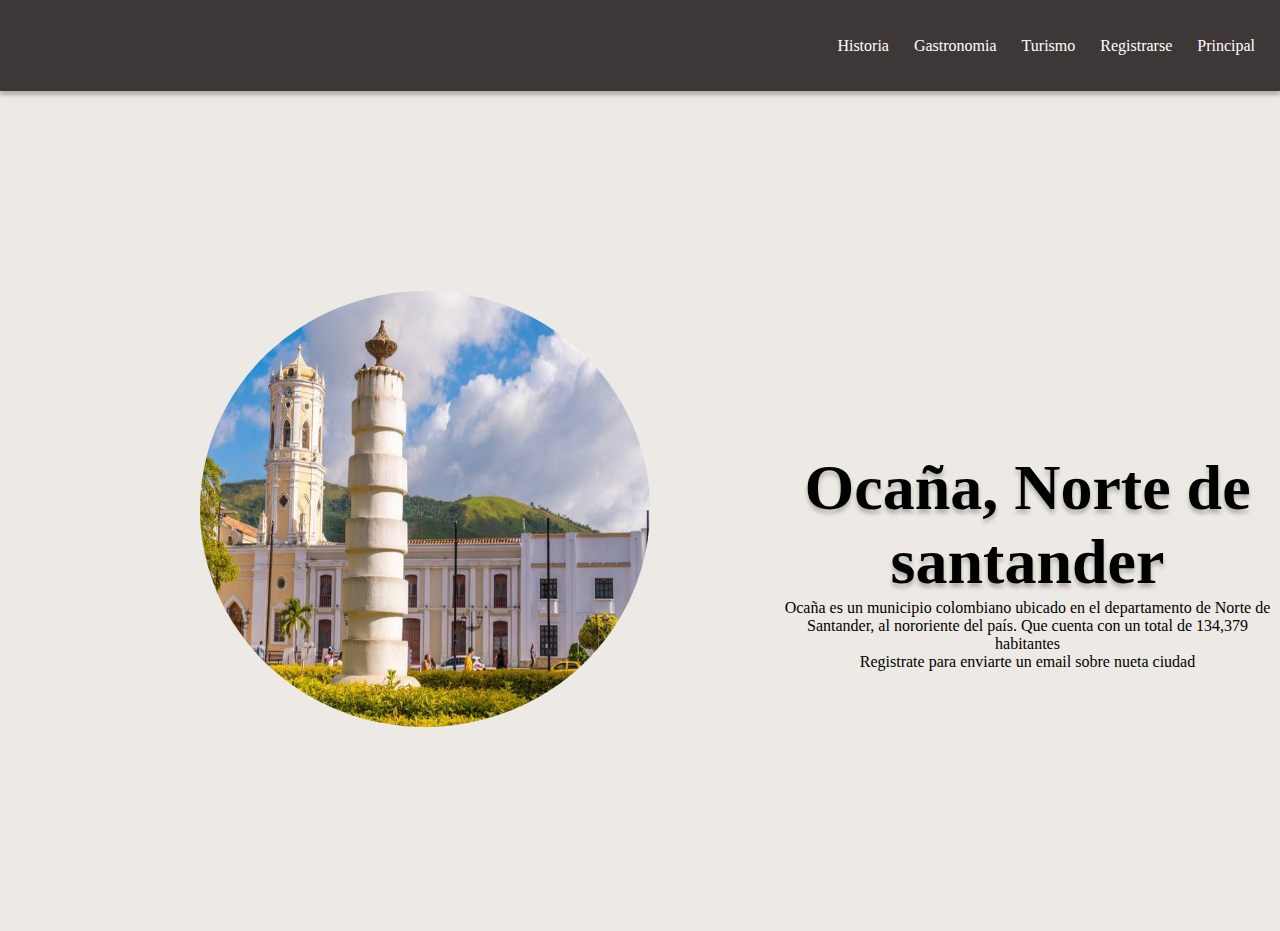
==== index.html @ 88f737aa "Rename Index.html to index.html" ====
<!DOCTYPE html>
<html lang="en">
<head>
    <meta charset="UTF-8">
    <meta name="viewport" content="width=device-width, initial-scale=1.0">
    <link rel="stylesheet" href="diseñoindex.css">
    <title>Document</title>
</head>
<body>
    <header class="central">
    <nav>
        <img class="escudo" src="./imgmockup/Escudo_de_Ocaña_(Colombia).svg.png" width="93px" height="91px">
        <ul>
            <li><a href="./HTML/Historia.html">Historia</a></li>
            <li><a href="./HTML/Gastronomia.html">Gastronomia</a></li>
            <li><a href="./HTML/tur.html">Turismo</li>
            <li><a href="./HTML/login.html">Registrarse</a></li>
            <li><a href="index.html">Principal</a></li>
        </ul>
    </nav>
    </header>
    <section class="Principal">
        <picture class="imgpri">
            <img id="imgpri"src="./imgmockup/estatua.jpeg" alt="">
        </picture>
        <div id="text">
            <h1 id="til1">
                Ocaña, Norte de santander
            </h1>
            <p>
                Ocaña es un municipio colombiano ubicado en el departamento de Norte de Santander, al nororiente del país. Que cuenta con un total de 134,379 habitantes
                <br>
                Registrate para enviarte un email sobre nueta ciudad
            </p>
        </div>
    </section>
</body>
</html>
---- diseñoindex.css ----
*{
    margin: 0px;
    padding: 0px;
}
body{
    background-color: #Edeae5;
    color: black;
}
header{
    background: #3E3737;
    box-shadow: 0px 4px 4px 0px rgba(0, 0, 0, 0.25);
}
.escudo{
    position: float;
    float: left;
    margin-right: 1300px;
}
nav{
    display: flex;
    justify-content: right; 
    align-items: center;
}
ul{
    display: flex;
}
li{
    margin-right: 25px;
    list-style: none;
}
a{
    text-decoration: none;
    color: rgb(255, 255, 255);
}
a:hover{
    color: #35ca62;
    filter: drop-shadow(0 0 0.1rem rgb(53, 202, 98));
}
#imgpri{
    width: 450px;
    height: 436px;
    border-radius: 50%;
    margin: 200px 125px 200px 200px;
}
#til1{
    font-family: Kaisei Opti;
    font-size: 64px;
    font-style: normal;
    text-shadow: 0px 4px 4px rgba(0, 0, 0, 0.25);
}
.Principal{
    display: flex;
    text-align: center;
}
#text{
    display: block;
    margin-top: 360px;
}
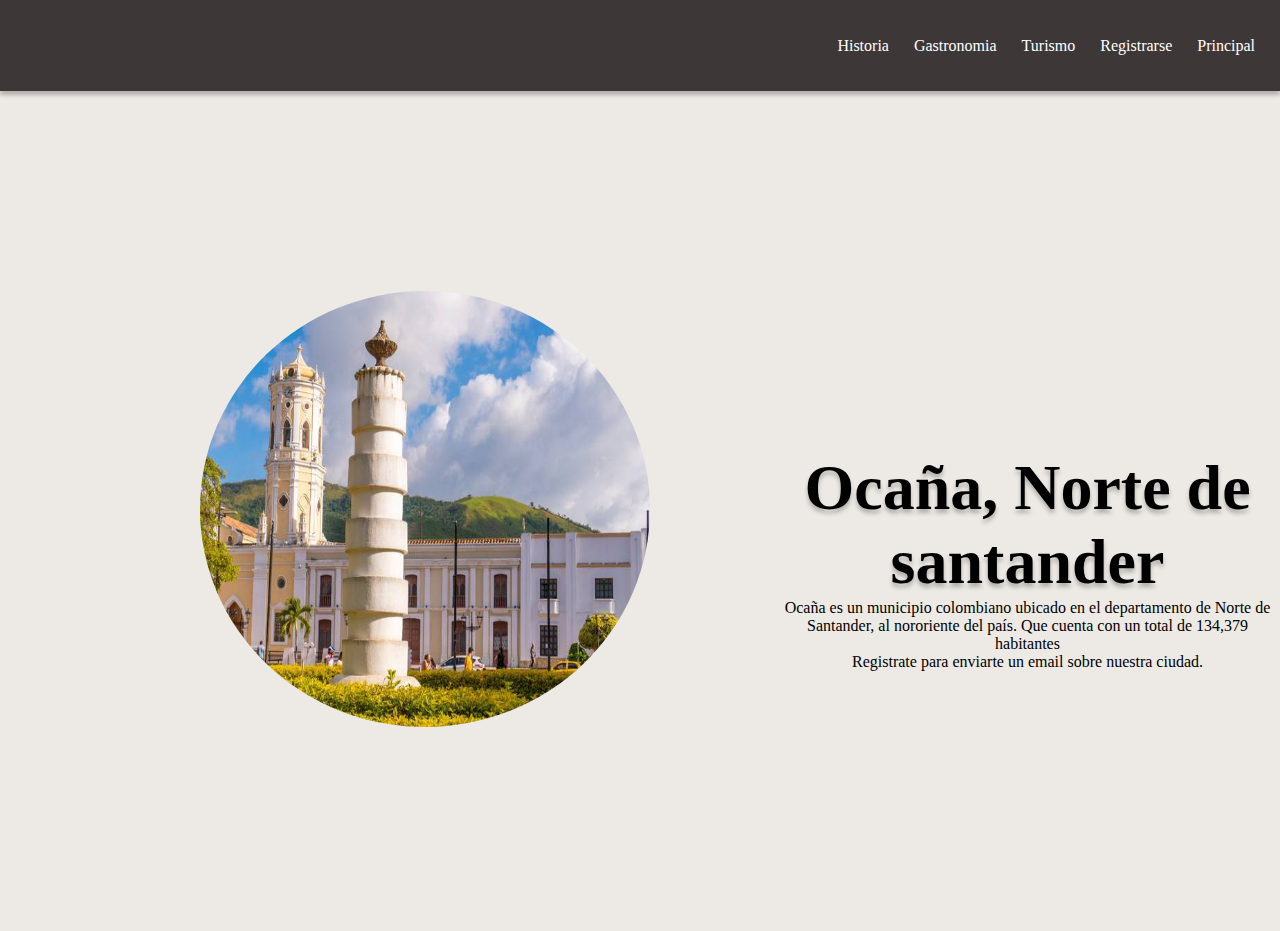
==== commit fdf225c9: "ahora si" ====
--- a/index.html
+++ b/index.html
@@ -30,7 +30,7 @@
             <p>
                 Ocaña es un municipio colombiano ubicado en el departamento de Norte de Santander, al nororiente del país. Que cuenta con un total de 134,379 habitantes
                 <br>
-                Registrate para enviarte un email sobre nueta ciudad
+                Registrate para enviarte un email sobre nuestra ciudad.
             </p>
         </div>
     </section>
